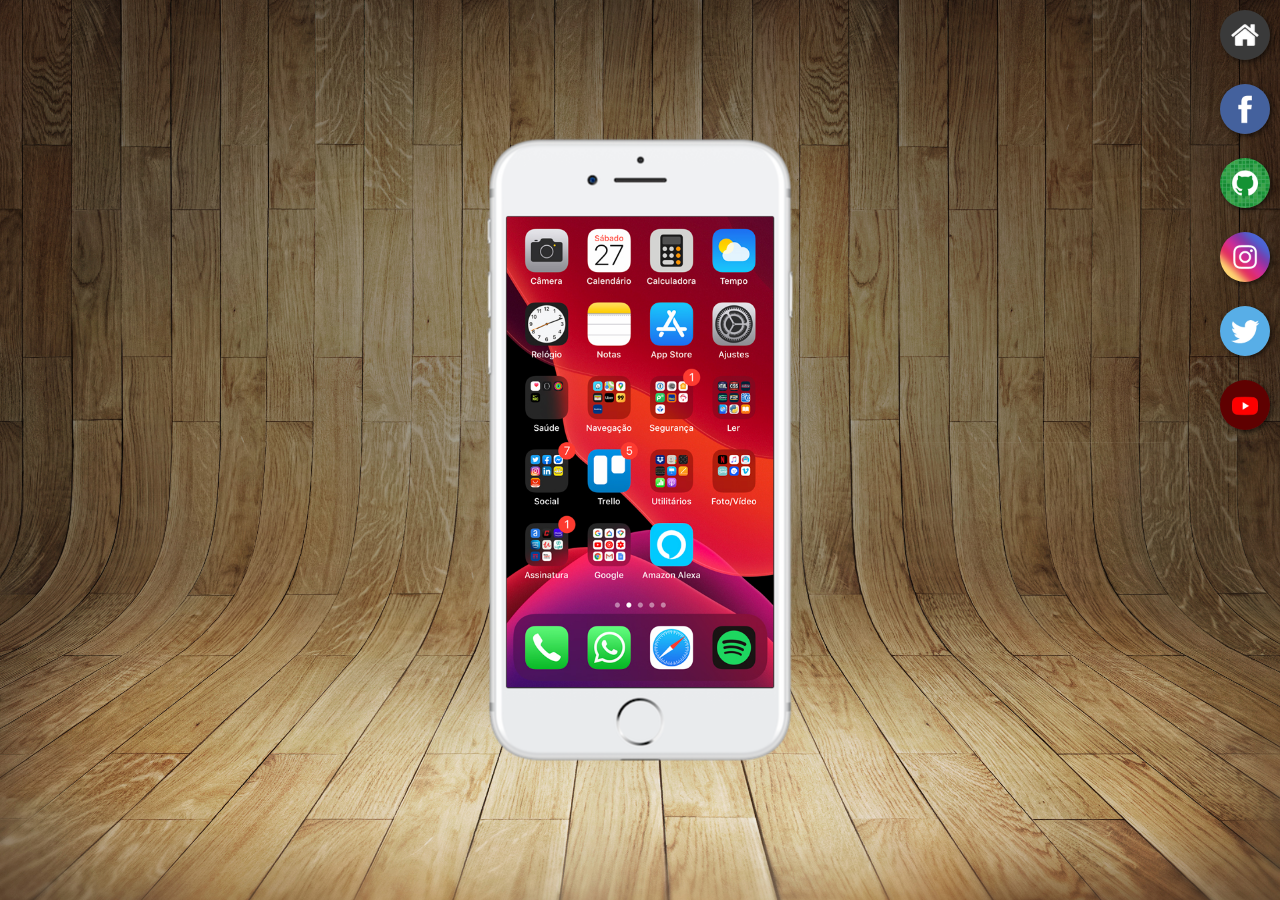
==== index.html @ b260456b "Update - Desafio_13" ====
<!DOCTYPE html>
<html lang="pt-br">
<head>
    <meta charset="UTF-8">
    <meta name="viewport" content="width=device-width, initial-scale=1.0">
    <title>Redes Sociais</title>
    <link rel="shortcut icon" href="imagens/icons8-favicon-96.png" type="image/x-icon">
    <link rel="stylesheet" href="estilos/style.css">
</head>
<body>
    <main>
        <section id="telefone">
            <iframe src="/home.html" id="tela" name="tela" ></iframe>
        </section>
        <section id="redes-sociais">
            <a href="/home.html" target="tela"><img src="/imagens/logo-home.jpg" alt=""></a><br>
            <a href="facebook.html" target="tela"><img src="imagens/logo-facebook.jpg" alt=""></a><br>
            <a href="github.html" target="tela"><img src="imagens/logo-github.jpg" alt=""></a><br>
            <a href="instagram.html" target="tela"><img src="imagens/logo-instagram.jpg" alt=""></a><br>
            <a href="twitter.html" target="tela"><img src="imagens/logo-twitter.jpg" alt=""></a><br>
            <a href="youtube.html" target="tela"><img src="imagens/logo-youtube.jpg" alt=""></a>
        </section>
    </main>
</body>
</html>
---- estilos/style.css ----
* {
    margin: 0;
    padding: 0;
    /* box-sizing: border-box; */
    font-family: Arial, Helvetica, sans-serif;
}

body {
    height: 100vh;
    width: 100vw;
    background-color: black;
}
main {
    position: relative;
    height: 100vh;
    /* position: relative; */
    /* background-color: lightgreen; */
    background: url("/imagens/fundo-madeira.jpg") no-repeat top center;
    background-size: cover;
    background-attachment: fixed;
}
#telefone {
    position: absolute;
    top: 50%;
    left: 50%;
    transform: translate(-50%, -50%);
    /* Estas 4 linhas fazem o container centralizar*/
    height: 627px;
    width: 311px;
    background: url("/imagens/frame-iphone.png") no-repeat;
}
#tela {
    position: relative;
    top: 80px;
    left: 22px;
    width: 267px;
    height: 471px;
    border: none;
}
#redes-sociais {
    text-align: right;
}
#redes-sociais img {
    width: 50px;
    margin: 10px;
    border-radius: 50%;
    box-shadow: 2px 2px 5px rgba(0, 0, 0, 0.567);
    box-sizing: border-box;
}
#redes-sociais img:hover {
    border: 2px solid white;
}
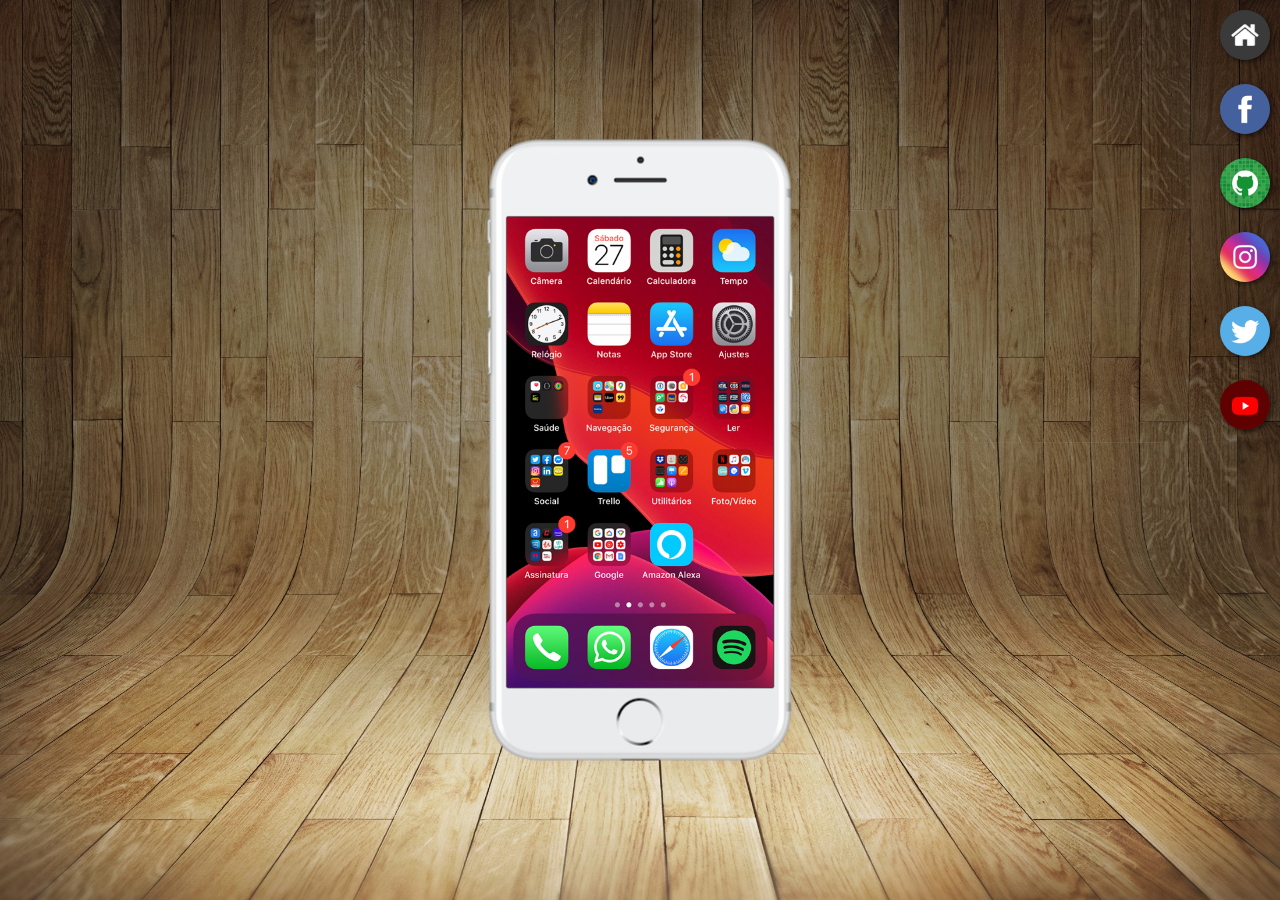
==== commit 385fb20e: "Update 4 - iframe Iphone e logo home Correção dos erros. Caminhos relativos das imagens não funciona" ====
--- a/index.html
+++ b/index.html
@@ -10,15 +10,15 @@
 <body>
     <main>
         <section id="telefone">
-            <iframe src="/home.html" id="tela" name="tela" ></iframe>
+            <iframe src="paginas/home.html" id="tela" name="tela" ></iframe>
         </section>
         <section id="redes-sociais">
-            <a href="/home.html" target="tela"><img src="/imagens/logo-home.jpg" alt=""></a><br>
-            <a href="facebook.html" target="tela"><img src="imagens/logo-facebook.jpg" alt=""></a><br>
-            <a href="github.html" target="tela"><img src="imagens/logo-github.jpg" alt=""></a><br>
-            <a href="instagram.html" target="tela"><img src="imagens/logo-instagram.jpg" alt=""></a><br>
-            <a href="twitter.html" target="tela"><img src="imagens/logo-twitter.jpg" alt=""></a><br>
-            <a href="youtube.html" target="tela"><img src="imagens/logo-youtube.jpg" alt=""></a>
+            <a href="paginas/home.html" target="tela"><img src="imagens/logo-home.jpg" alt=""></a><br>
+            <a href="paginas/facebook.html" target="tela"><img src="imagens/logo-facebook.jpg" alt=""></a><br>
+            <a href="paginas/github.html" target="tela"><img src="imagens/logo-github.jpg" alt=""></a><br>
+            <a href="paginas/instagram.html" target="tela"><img src="imagens/logo-instagram.jpg" alt=""></a><br>
+            <a href="paginas/twitter.html" target="tela"><img src="imagens/logo-twitter.jpg" alt=""></a><br>
+            <a href="paginas/youtube.html" target="tela"><img src="imagens/logo-youtube.jpg" alt=""></a>
         </section>
     </main>
 </body>
--- a/estilos/style.css
+++ b/estilos/style.css
@@ -14,8 +14,8 @@
     position: relative;
     height: 100vh;
     /* position: relative; */
-    /* background-color: lightgreen; */
-    background: url("/imagens/fundo-madeira.jpg") no-repeat top center;
+    background-color: lightgreen;
+    background: url("../imagens/fundo-madeira-2.jpg") no-repeat top center;
     background-size: cover;
     background-attachment: fixed;
 }
@@ -27,7 +27,7 @@
     /* Estas 4 linhas fazem o container centralizar*/
     height: 627px;
     width: 311px;
-    background: url("/imagens/frame-iphone.png") no-repeat;
+    background: url("../imagens/frame-iphone.png") no-repeat;
 }
 #tela {
     position: relative;
